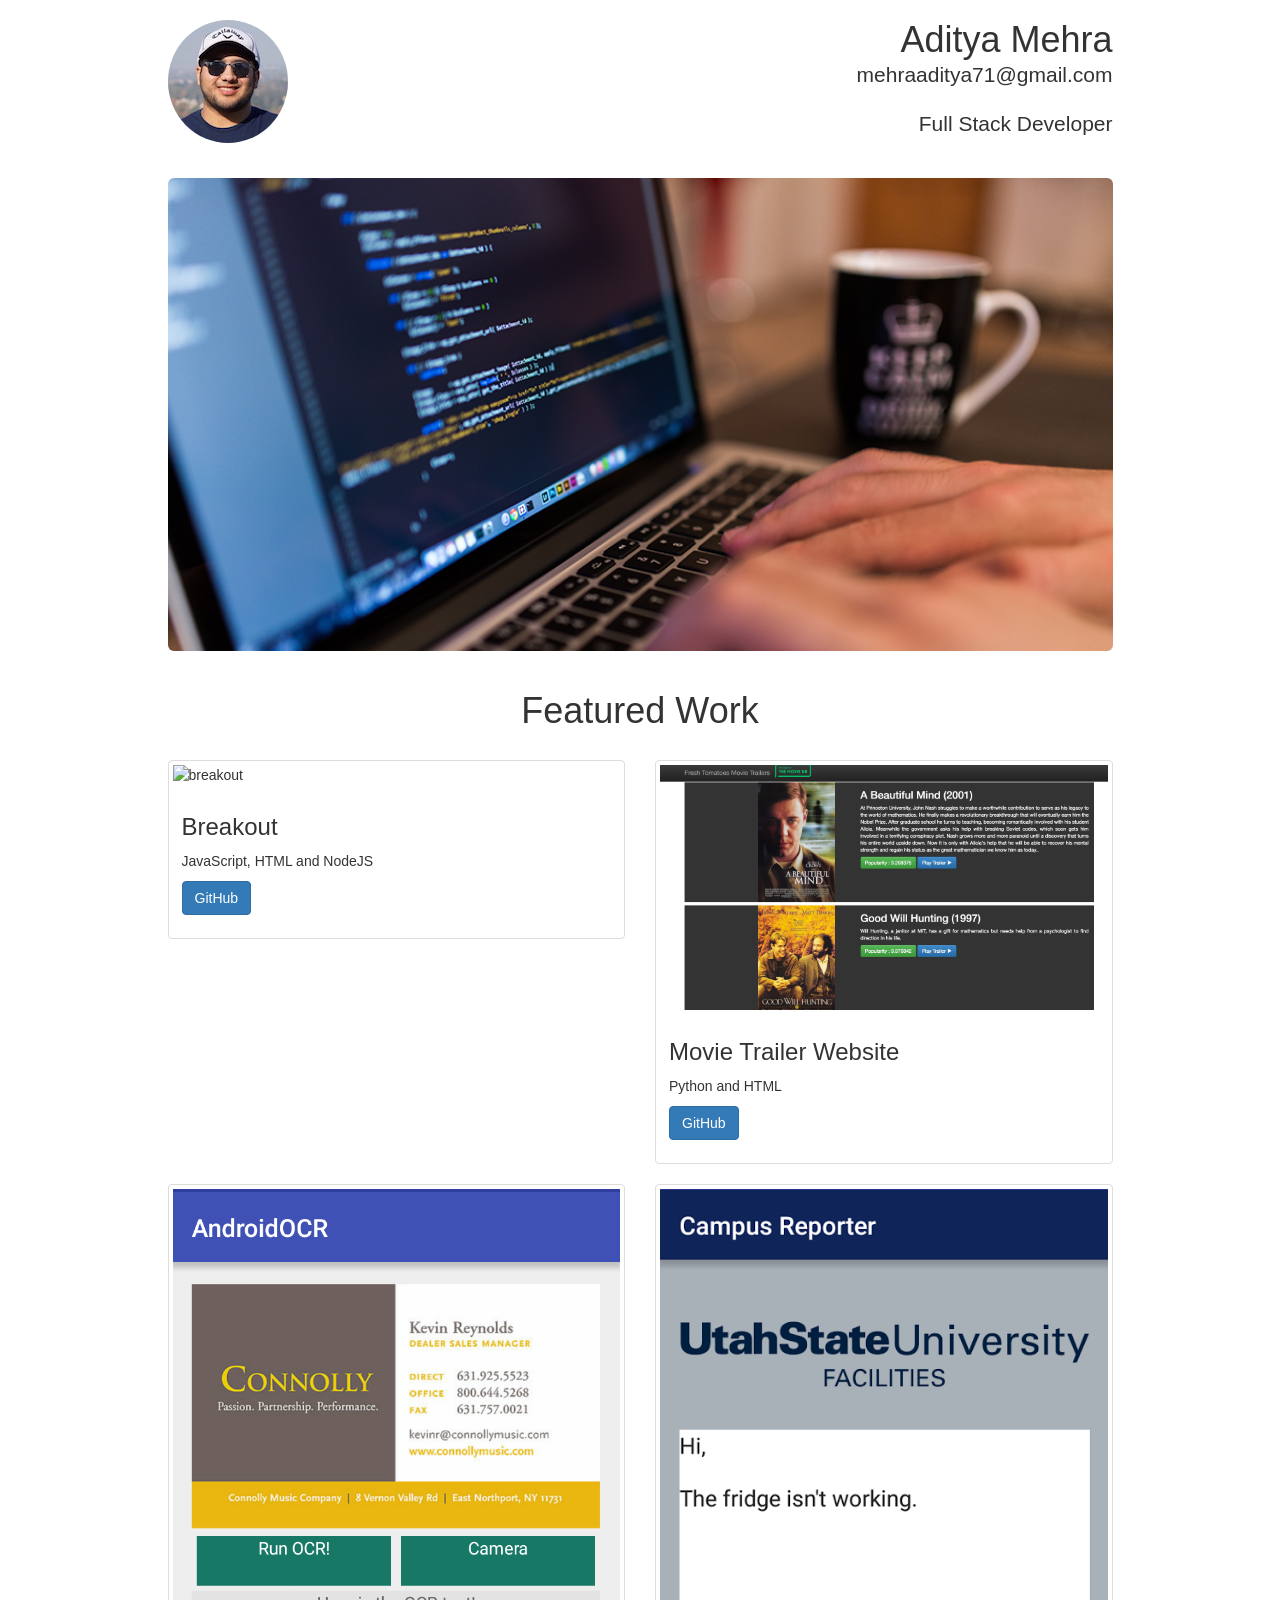
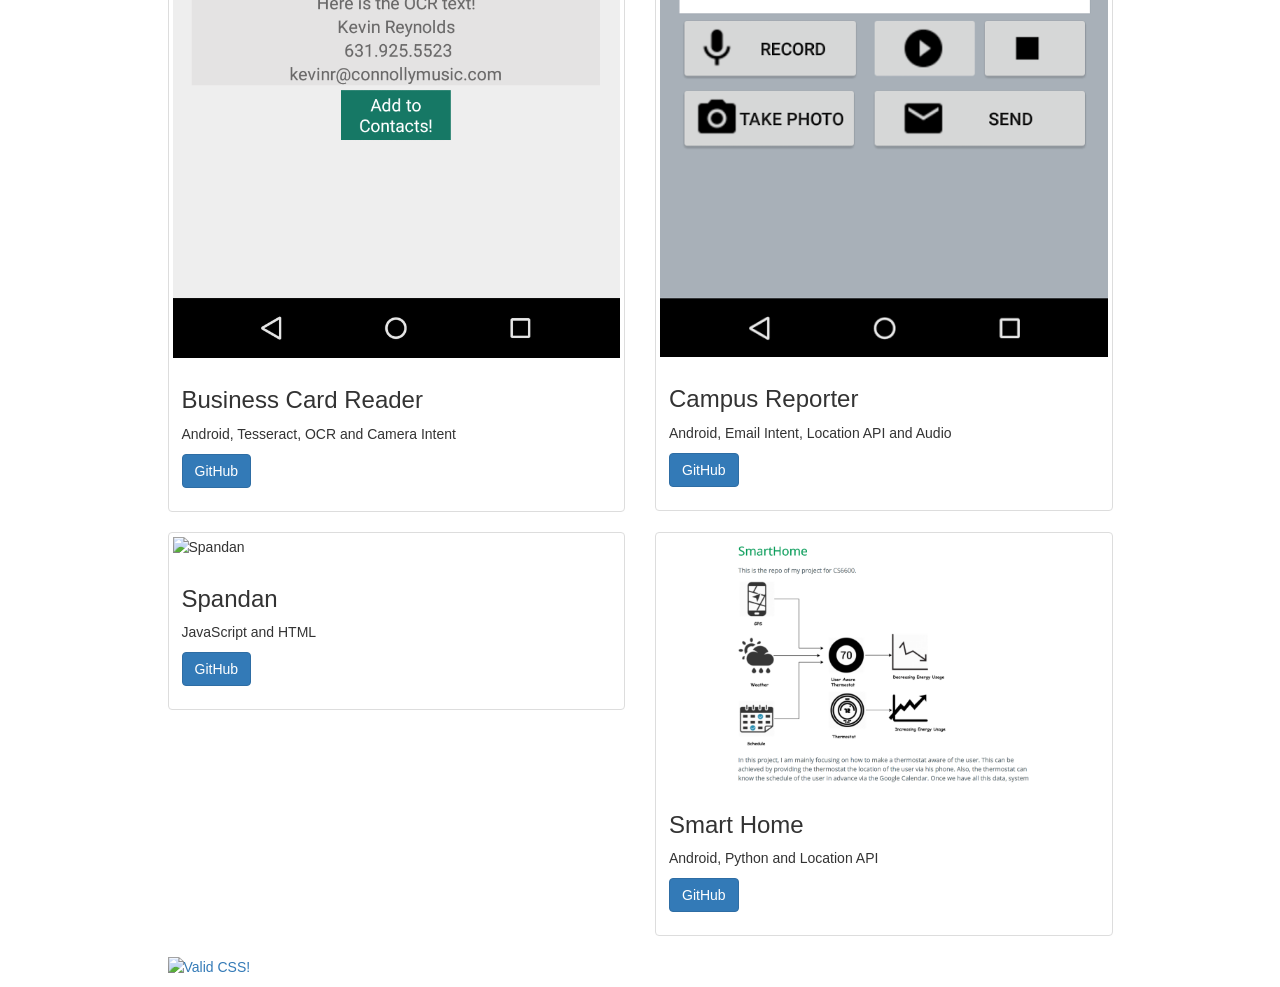
==== index.html @ 90a0cd6f "modified index.html" ====
<!DOCTYPE html>
<html lang="en">
  <head>
    <meta charset="utf-8">
    <meta http-equiv="X-UA-Compatible" content="IE=edge">
    <meta name="viewport" content="width=device-width, initial-scale=1">
    <!-- The above 3 meta tags *must* come first in the head; any other head content must come *after* these tags -->
    <title>Aditya Mehra</title>

    <!-- Bootstrap -->
    <!-- Latest compiled and minified CSS -->
    <link rel="stylesheet" href="./css/index.css">
    <link rel="stylesheet" href="https://maxcdn.bootstrapcdn.com/bootstrap/3.3.7/css/bootstrap.min.css"
    integrity="sha384-BVYiiSIFeK1dGmJRAkycuHAHRg32OmUcww7on3RYdg4Va+PmSTsz/K68vbdEjh4u"
    crossorigin="anonymous">

    <!-- HTML5 shim and Respond.js for IE8 support of HTML5 elements and media queries -->
    <!-- WARNING: Respond.js doesn't work if you view the page via file:// -->
    <!--[if lt IE 9]>
      <script src="https://oss.maxcdn.com/html5shiv/3.7.3/html5shiv.min.js"></script>
      <script src="https://oss.maxcdn.com/respond/1.4.2/respond.min.js"></script>
    <![endif]-->
  </head>
  <body>
    <div class="container add-margin">
      <div class="row hidden-xs hidden-sm">
            <div class="col-md-1 col-sm-0">
            </div>
            <div class="col-md-2 col-sm-4">
                    <img src="./images/image1.jpg" alt="Portfolio image" class="img-circle pull-left">
            </div>
            <div class="col-md-8 col-sm-8">
                    <h1 class="text-right info">Aditya Mehra</h1>
                    <p class="text-right info lead">mehraaditya71@gmail.com<p>
                    <p class="text-right info lead">Full Stack Developer<p>

            </div>
            <div class="col-md-1 col-sm-0">
            </div>
      </div>
      <div class="row hidden-md hidden-lg">
        <div class="col-xs-12">
                <img src="./images/image1.jpg" alt="Portfolio image" class="img-circle center-block">
        </div>
      </div>
      <div class="row hidden-md hidden-lg">
        <div class="col-xs-12">
                <h1 class="text-center">Aditya Mehra <br></h1>
                <p class="text-center lead">mehraaditya71@gmail.com<p>
                <p class="text-center lead">Full Stack Developer<p>

        </div>
      </div>
    </div>

    <div class="container add-margin">
      <div class="row image2">
            <div class="col-md-1 col-sm-0">
            </div>
            <div class="col-md-10 col-sm-12">
                    <img src="./images/image2.png" alt="Main image" class="img-rounded center-block">
            </div>
            <div class="col-md-1 col-sm-0">
            </div>
      </div>
    </div>

    <div class="container add-margin">
      <div class="row">
        <div class="col-xs-12">
                <h1>Featured Work</h1>
        </div>
      </div>
    </div>

    <!--  Featured Works -->

    <div class="container">
      <div class="row project">
            <div class="col-md-1 col-sm-0">
            </div>

            <div class="col-md-5 col-sm-6">
              <div class="thumbnail">
                <img src="./images/breakout.png" alt="breakout">
                <div class="caption">
                  <h3>Breakout</h3>
                  <p>JavaScript, HTML and NodeJS</p>
                  <p><a href="https://github.com/adityamehra/Breakout" class="btn btn-primary" role="button">GitHub</a> </p>
                </div>
              </div>
            </div>

            <div class="col-md-5 col-sm-6">
              <div class="thumbnail">
                <img src="./images/trailer.png" alt="trailer">
                <div class="caption">
                  <h3>Movie Trailer Website</h3>
                  <p>Python and HTML</p>
                  <p><a href="https://github.com/adityamehra/movie-website-trailer" class="btn btn-primary" role="button">GitHub</a> </p>
                </div>
              </div>
            </div>

            <div class="col-md-1 col-sm-0">
            </div>
      </div>
    </div>

    <div class="container">
      <div class="row">
            <div class="col-md-1 col-sm-0">
            </div>

            <div class="col-md-5 col-sm-6">
              <div class="thumbnail">
                <img src="./images/bcr.png" alt="business card reader">
                <div class="caption">
                  <h3>Business Card Reader</h3>
                  <p>Android, Tesseract, OCR and Camera Intent</p>
                  <p><a href="https://github.com/adityamehra/Business-Card-Reader-BCR-" class="btn btn-primary" role="button">GitHub</a> </p>
                </div>
              </div>
            </div>

            <div class="col-md-5 col-sm-6">
              <div class="thumbnail">
                <img src="./images/reporter.webp" alt="campus reporter">
                <div class="caption">
                  <h3>Campus Reporter</h3>
                  <p>Android, Email Intent, Location API and Audio</p>
                  <p><a href="https://github.com/adityamehra/CampusReporter" class="btn btn-primary" role="button">GitHub</a> </p>
                </div>
              </div>
            </div>

            <div class="col-md-1 col-sm-0">
            </div>
      </div>
    </div>

    <div class="container">
      <div class="row">
            <div class="col-md-1 col-sm-0">
            </div>

            <div class="col-md-5 col-sm-6">
              <div class="thumbnail">
                <img src="./images/spandan.png" alt="Spandan">
                <div class="caption">
                  <h3>Spandan</h3>
                  <p>JavaScript and HTML</p>
                  <p><a href="https://github.com/adityamehra/CollegeFair" class="btn btn-primary" role="button">GitHub</a> </p>
                </div>
              </div>
            </div>

            <div class="col-md-5 col-sm-6">
              <div class="thumbnail">
                <img src="./images/smarthome.png" alt="campus reporter">
                <div class="caption">
                  <h3>Smart Home</h3>
                  <p>Android, Python and Location API</p>
                  <p><a href="https://github.com/adityamehra/SmartHome" class="btn btn-primary" role="button">GitHub</a> </p>
                </div>
              </div>
            </div>

            <div class="col-md-1 col-sm-0">
            </div>
      </div>
    </div>

    <div class="container">
      <div class="row">
            <div class="col-md-1 col-sm-0">
            </div>

            <div class="col-md-5 col-sm-6">
              <p>
                  <a href="http://jigsaw.w3.org/css-validator/check/referer">
                      <img style="border:0;width:88px;height:31px"
                          src="http://jigsaw.w3.org/css-validator/images/vcss"
                          alt="Valid CSS!" />
                  </a>
              </p>

            </div>

            <div class="col-md-5 col-sm-6">

            </div>

            <div class="col-md-1 col-sm-0">
            </div>
      </div>
    </div>


    <!-- jQuery (necessary for Bootstrap's JavaScript plugins) -->
    <script src="https://ajax.googleapis.com/ajax/libs/jquery/1.12.4/jquery.min.js"></script>
    <!-- Include all compiled plugins (below), or include individual files as needed -->
    <!-- Latest compiled and minified JavaScript -->
    <script src="https://maxcdn.bootstrapcdn.com/bootstrap/3.3.7/js/bootstrap.min.js"
    integrity="sha384-Tc5IQib027qvyjSMfHjOMaLkfuWVxZxUPnCJA7l2mCWNIpG9mGCD8wGNIcPD7Txa"
     crossorigin="anonymous"></script>
  </body>
</html>
---- css/index.css ----
.info {
  margin-top: 0;
  margin-bottom: 0;
}

.project img {
  width: 100%;
}

.image2 img {
  width: 100%;
}

.add-margin {
  margin-top: 20px;
  margin-bottom: 20px;
}

h1 {
   text-align: center;
}

h4 {
   text-align: center;
}
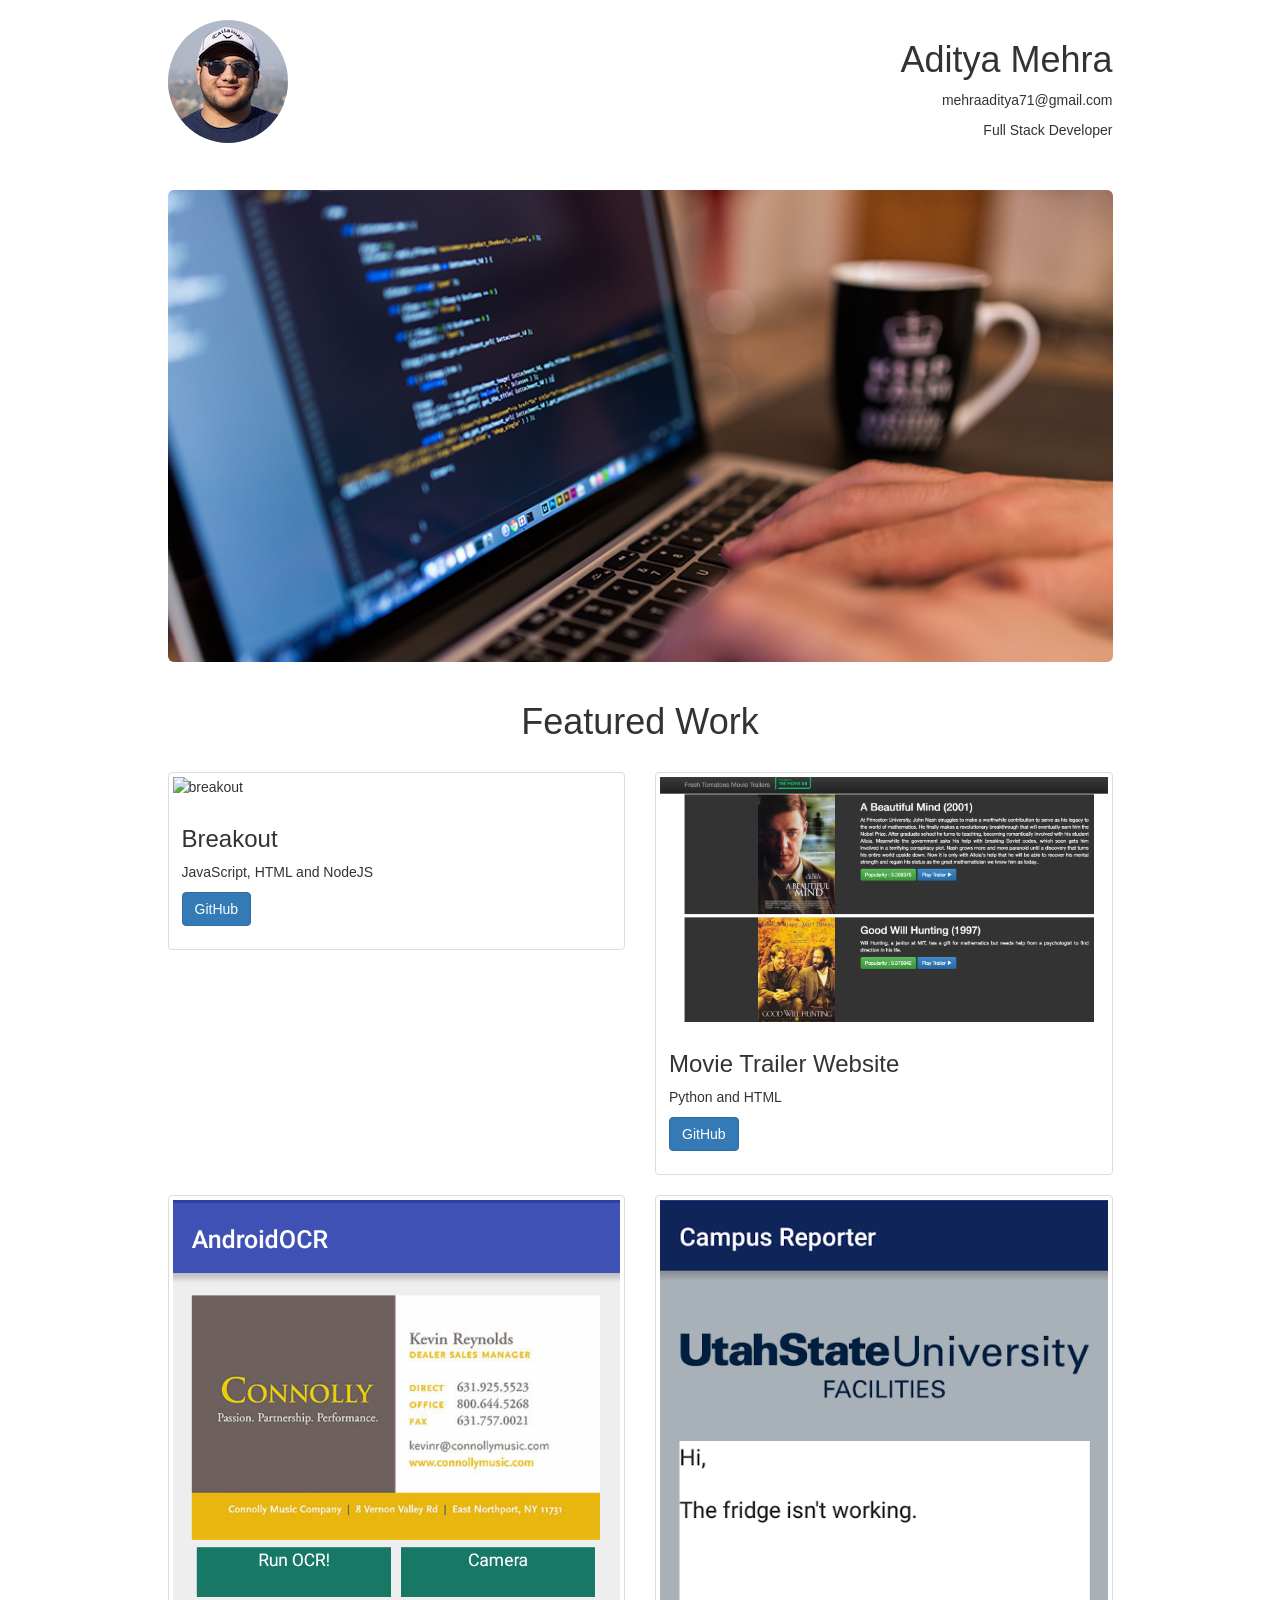
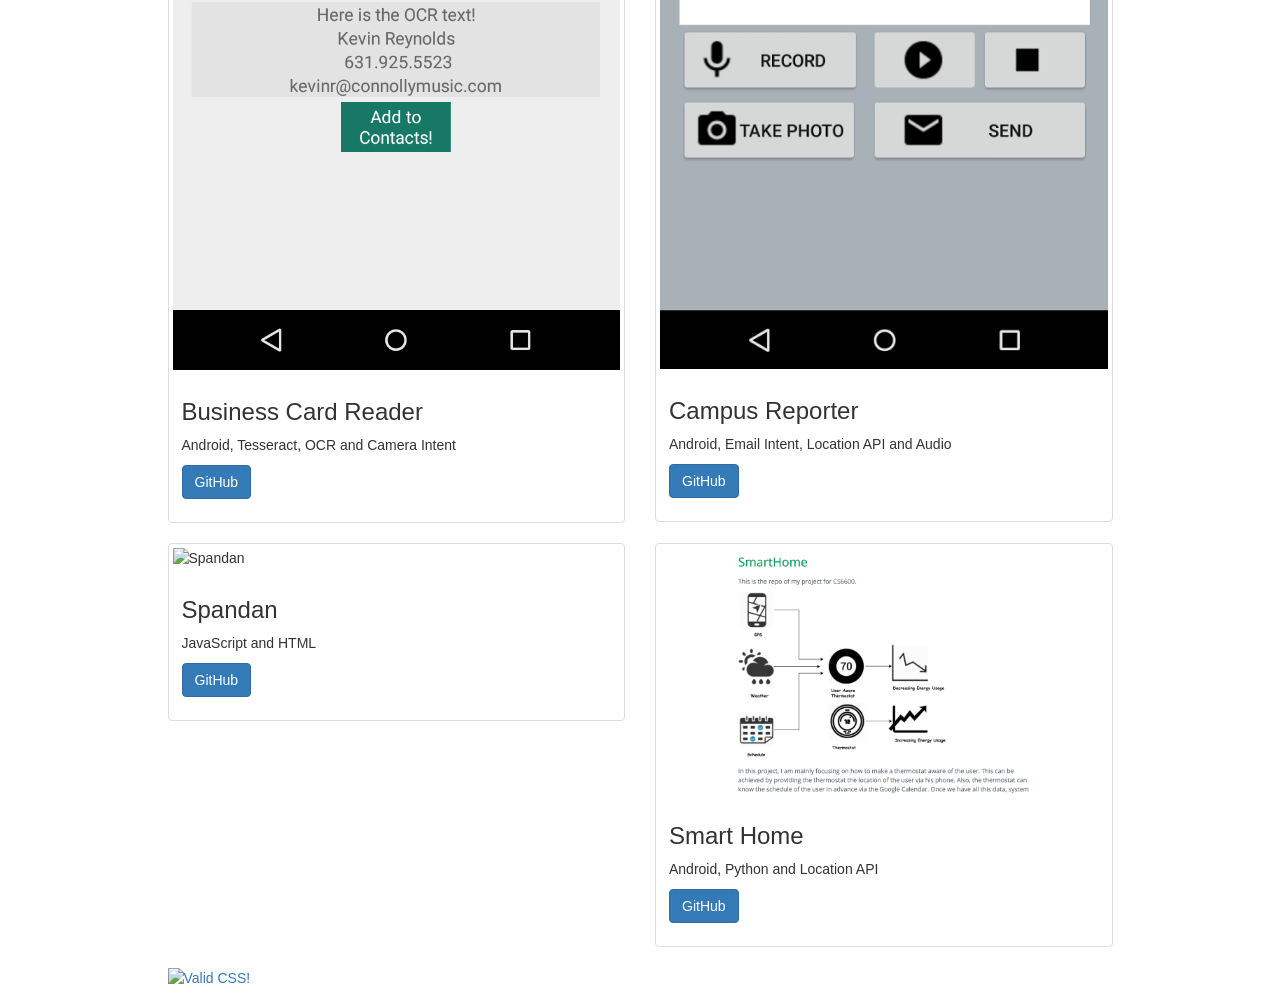
==== commit a8826399: "modified index.html" ====
--- a/index.html
+++ b/index.html
@@ -22,180 +22,150 @@
     <![endif]-->
   </head>
   <body>
-    <div class="container add-margin">
-      <div class="row hidden-xs hidden-sm">
-            <div class="col-md-1 col-sm-0">
-            </div>
-            <div class="col-md-2 col-sm-4">
-                    <img src="./images/image1.jpg" alt="Portfolio image" class="img-circle pull-left">
-            </div>
-            <div class="col-md-8 col-sm-8">
-                    <h1 class="text-right info">Aditya Mehra</h1>
-                    <p class="text-right info lead">mehraaditya71@gmail.com<p>
-                    <p class="text-right info lead">Full Stack Developer<p>
-
-            </div>
-            <div class="col-md-1 col-sm-0">
-            </div>
-      </div>
-      <div class="row hidden-md hidden-lg">
-        <div class="col-xs-12">
-                <img src="./images/image1.jpg" alt="Portfolio image" class="img-circle center-block">
+    <!-- header -->
+    <header>
+      <div class="container add-margin">
+        <div class="row">
+          <div class="col-md-1">
+          </div>
+          <div class="col-md-2 my-image-center">
+            <img src="./images/image1.jpg" alt="Portfolio image" class="img-circle">
+          </div>
+          <div class="col-md-8 my-text-center my-text-right">
+            <h1>Aditya Mehra</h1>
+            <p>mehraaditya71@gmail.com</p>
+            <p>Full Stack Developer</p>
+          </div>
+          <div class="col-md-1">
+          </div>
         </div>
       </div>
-      <div class="row hidden-md hidden-lg">
-        <div class="col-xs-12">
-                <h1 class="text-center">Aditya Mehra <br></h1>
-                <p class="text-center lead">mehraaditya71@gmail.com<p>
-                <p class="text-center lead">Full Stack Developer<p>
-
+    </header>
+    <!-- main content -->
+    <section>
+      <div class="container">
+        <!-- Main image -->
+        <div class="row image2 add-margin">
+          <div class="col-md-1">
+          </div>
+          <div class="col-md-10 col-sm-12">
+            <img src="./images/image2.png" alt="Main image" class="img-rounded center-block">
+          </div>
+          <div class="col-md-1">
+          </div>
+        </div>
+        <!-- Featured works -->
+        <div class="row add-margin">
+          <div class="col-xs-12">
+            <h1>Featured Work</h1>
+          </div>
+        </div>
+        <!--  List of featured works -->
+        <!-- Row 1 -->
+        <div class="row project">
+          <div class="col-md-1">
+          </div>
+          <div class="col-md-5 col-sm-6">
+            <div class="thumbnail">
+              <img src="./images/breakout.png" alt="breakout">
+              <div class="caption">
+                <h3>Breakout</h3>
+                <p>JavaScript, HTML and NodeJS</p>
+                <p><a href="https://github.com/adityamehra/Breakout" class="btn btn-primary" role="button">GitHub</a> </p>
+              </div>
+            </div>
+          </div>
+          <div class="col-md-5 col-sm-6">
+            <div class="thumbnail">
+              <img src="./images/trailer.png" alt="trailer">
+              <div class="caption">
+                <h3>Movie Trailer Website</h3>
+                <p>Python and HTML</p>
+                <p><a href="https://github.com/adityamehra/movie-website-trailer" class="btn btn-primary" role="button">GitHub</a> </p>
+              </div>
+            </div>
+          </div>
+          <div class="col-md-1">
+          </div>
+        </div>
+        <!-- Row 2 -->
+        <div class="row project">
+          <div class="col-md-1">
+          </div>
+          <div class="col-md-5 col-sm-6">
+            <div class="thumbnail">
+              <img src="./images/bcr.png" alt="business card reader">
+              <div class="caption">
+                <h3>Business Card Reader</h3>
+                <p>Android, Tesseract, OCR and Camera Intent</p>
+                <p><a href="https://github.com/adityamehra/Business-Card-Reader-BCR-" class="btn btn-primary" role="button">GitHub</a> </p>
+              </div>
+            </div>
+          </div>
+          <div class="col-md-5 col-sm-6">
+            <div class="thumbnail">
+              <img src="./images/reporter.webp" alt="campus reporter">
+              <div class="caption">
+                <h3>Campus Reporter</h3>
+                <p>Android, Email Intent, Location API and Audio</p>
+                <p><a href="https://github.com/adityamehra/CampusReporter" class="btn btn-primary" role="button">GitHub</a> </p>
+              </div>
+            </div>
+          </div>
+          <div class="col-md-1">
+          </div>
+        </div>
+        <!-- Row 3 -->
+        <div class="row project">
+          <div class="col-md-1">
+          </div>
+          <div class="col-md-5 col-sm-6">
+            <div class="thumbnail">
+              <img src="./images/spandan.png" alt="Spandan">
+              <div class="caption">
+                <h3>Spandan</h3>
+                <p>JavaScript and HTML</p>
+                <p><a href="https://github.com/adityamehra/CollegeFair" class="btn btn-primary" role="button">GitHub</a> </p>
+              </div>
+            </div>
+          </div>
+          <div class="col-md-5 col-sm-6">
+            <div class="thumbnail">
+              <img src="./images/smarthome.png" alt="campus reporter">
+              <div class="caption">
+                <h3>Smart Home</h3>
+                <p>Android, Python and Location API</p>
+                <p><a href="https://github.com/adityamehra/SmartHome" class="btn btn-primary" role="button">GitHub</a> </p>
+              </div>
+            </div>
+          </div>
+          <div class="col-md-1">
+          </div>
         </div>
       </div>
-    </div>
-
-    <div class="container add-margin">
-      <div class="row image2">
-            <div class="col-md-1 col-sm-0">
-            </div>
-            <div class="col-md-10 col-sm-12">
-                    <img src="./images/image2.png" alt="Main image" class="img-rounded center-block">
-            </div>
-            <div class="col-md-1 col-sm-0">
-            </div>
-      </div>
-    </div>
-
-    <div class="container add-margin">
-      <div class="row">
-        <div class="col-xs-12">
-                <h1>Featured Work</h1>
+    </section>
+    <!-- footer -->
+    <footer>
+      <div class="container">
+        <div class="row">
+          <div class="col-md-1">
+          </div>
+          <div class="col-md-5 col-sm-6">
+            <p>
+              <a href="http://jigsaw.w3.org/css-validator/check/referer">
+                <img class="w3c"
+                src="http://jigsaw.w3.org/css-validator/images/vcss"
+                alt="Valid CSS!" />
+              </a>
+            </p>
+          </div>
+          <div class="col-md-5 col-sm-6">
+          </div>
+          <div class="col-md-1 ">
+          </div>
         </div>
       </div>
-    </div>
-
-    <!--  Featured Works -->
-
-    <div class="container">
-      <div class="row project">
-            <div class="col-md-1 col-sm-0">
-            </div>
-
-            <div class="col-md-5 col-sm-6">
-              <div class="thumbnail">
-                <img src="./images/breakout.png" alt="breakout">
-                <div class="caption">
-                  <h3>Breakout</h3>
-                  <p>JavaScript, HTML and NodeJS</p>
-                  <p><a href="https://github.com/adityamehra/Breakout" class="btn btn-primary" role="button">GitHub</a> </p>
-                </div>
-              </div>
-            </div>
-
-            <div class="col-md-5 col-sm-6">
-              <div class="thumbnail">
-                <img src="./images/trailer.png" alt="trailer">
-                <div class="caption">
-                  <h3>Movie Trailer Website</h3>
-                  <p>Python and HTML</p>
-                  <p><a href="https://github.com/adityamehra/movie-website-trailer" class="btn btn-primary" role="button">GitHub</a> </p>
-                </div>
-              </div>
-            </div>
-
-            <div class="col-md-1 col-sm-0">
-            </div>
-      </div>
-    </div>
-
-    <div class="container">
-      <div class="row">
-            <div class="col-md-1 col-sm-0">
-            </div>
-
-            <div class="col-md-5 col-sm-6">
-              <div class="thumbnail">
-                <img src="./images/bcr.png" alt="business card reader">
-                <div class="caption">
-                  <h3>Business Card Reader</h3>
-                  <p>Android, Tesseract, OCR and Camera Intent</p>
-                  <p><a href="https://github.com/adityamehra/Business-Card-Reader-BCR-" class="btn btn-primary" role="button">GitHub</a> </p>
-                </div>
-              </div>
-            </div>
-
-            <div class="col-md-5 col-sm-6">
-              <div class="thumbnail">
-                <img src="./images/reporter.webp" alt="campus reporter">
-                <div class="caption">
-                  <h3>Campus Reporter</h3>
-                  <p>Android, Email Intent, Location API and Audio</p>
-                  <p><a href="https://github.com/adityamehra/CampusReporter" class="btn btn-primary" role="button">GitHub</a> </p>
-                </div>
-              </div>
-            </div>
-
-            <div class="col-md-1 col-sm-0">
-            </div>
-      </div>
-    </div>
-
-    <div class="container">
-      <div class="row">
-            <div class="col-md-1 col-sm-0">
-            </div>
-
-            <div class="col-md-5 col-sm-6">
-              <div class="thumbnail">
-                <img src="./images/spandan.png" alt="Spandan">
-                <div class="caption">
-                  <h3>Spandan</h3>
-                  <p>JavaScript and HTML</p>
-                  <p><a href="https://github.com/adityamehra/CollegeFair" class="btn btn-primary" role="button">GitHub</a> </p>
-                </div>
-              </div>
-            </div>
-
-            <div class="col-md-5 col-sm-6">
-              <div class="thumbnail">
-                <img src="./images/smarthome.png" alt="campus reporter">
-                <div class="caption">
-                  <h3>Smart Home</h3>
-                  <p>Android, Python and Location API</p>
-                  <p><a href="https://github.com/adityamehra/SmartHome" class="btn btn-primary" role="button">GitHub</a> </p>
-                </div>
-              </div>
-            </div>
-
-            <div class="col-md-1 col-sm-0">
-            </div>
-      </div>
-    </div>
-
-    <div class="container">
-      <div class="row">
-            <div class="col-md-1 col-sm-0">
-            </div>
-
-            <div class="col-md-5 col-sm-6">
-              <p>
-                  <a href="http://jigsaw.w3.org/css-validator/check/referer">
-                      <img style="border:0;width:88px;height:31px"
-                          src="http://jigsaw.w3.org/css-validator/images/vcss"
-                          alt="Valid CSS!" />
-                  </a>
-              </p>
-
-            </div>
-
-            <div class="col-md-5 col-sm-6">
-
-            </div>
-
-            <div class="col-md-1 col-sm-0">
-            </div>
-      </div>
-    </div>
-
+    </footer>
 
     <!-- jQuery (necessary for Bootstrap's JavaScript plugins) -->
     <script src="https://ajax.googleapis.com/ajax/libs/jquery/1.12.4/jquery.min.js"></script>
@@ -203,6 +173,6 @@
     <!-- Latest compiled and minified JavaScript -->
     <script src="https://maxcdn.bootstrapcdn.com/bootstrap/3.3.7/js/bootstrap.min.js"
     integrity="sha384-Tc5IQib027qvyjSMfHjOMaLkfuWVxZxUPnCJA7l2mCWNIpG9mGCD8wGNIcPD7Txa"
-     crossorigin="anonymous"></script>
+    crossorigin="anonymous"></script>
   </body>
 </html>
--- a/css/index.css
+++ b/css/index.css
@@ -1,3 +1,33 @@
+@media only screen and (max-width: 768px){
+
+  .my-text-center h1{
+    text-align: center;
+  }
+
+  .my-text-center p{
+    text-align: center;
+  }
+
+  .my-image-center img{
+    display: block;
+    margin-right: auto;
+    margin-left: auto;
+  }
+
+}
+
+@media only screen and (min-width: 768px){
+
+  .my-text-right h1{
+    text-align: right;
+  }
+
+  .my-text-right p{
+    text-align: right;
+  }
+
+}
+
 .info {
   margin-top: 0;
   margin-bottom: 0;
@@ -17,9 +47,12 @@
 }
 
 h1 {
-   text-align: center;
+  text-align: center;
 }
 
-h4 {
-   text-align: center;
+.w3c {
+  border: 0;
+  width:  88px;
+  height: 31px;
+
 }
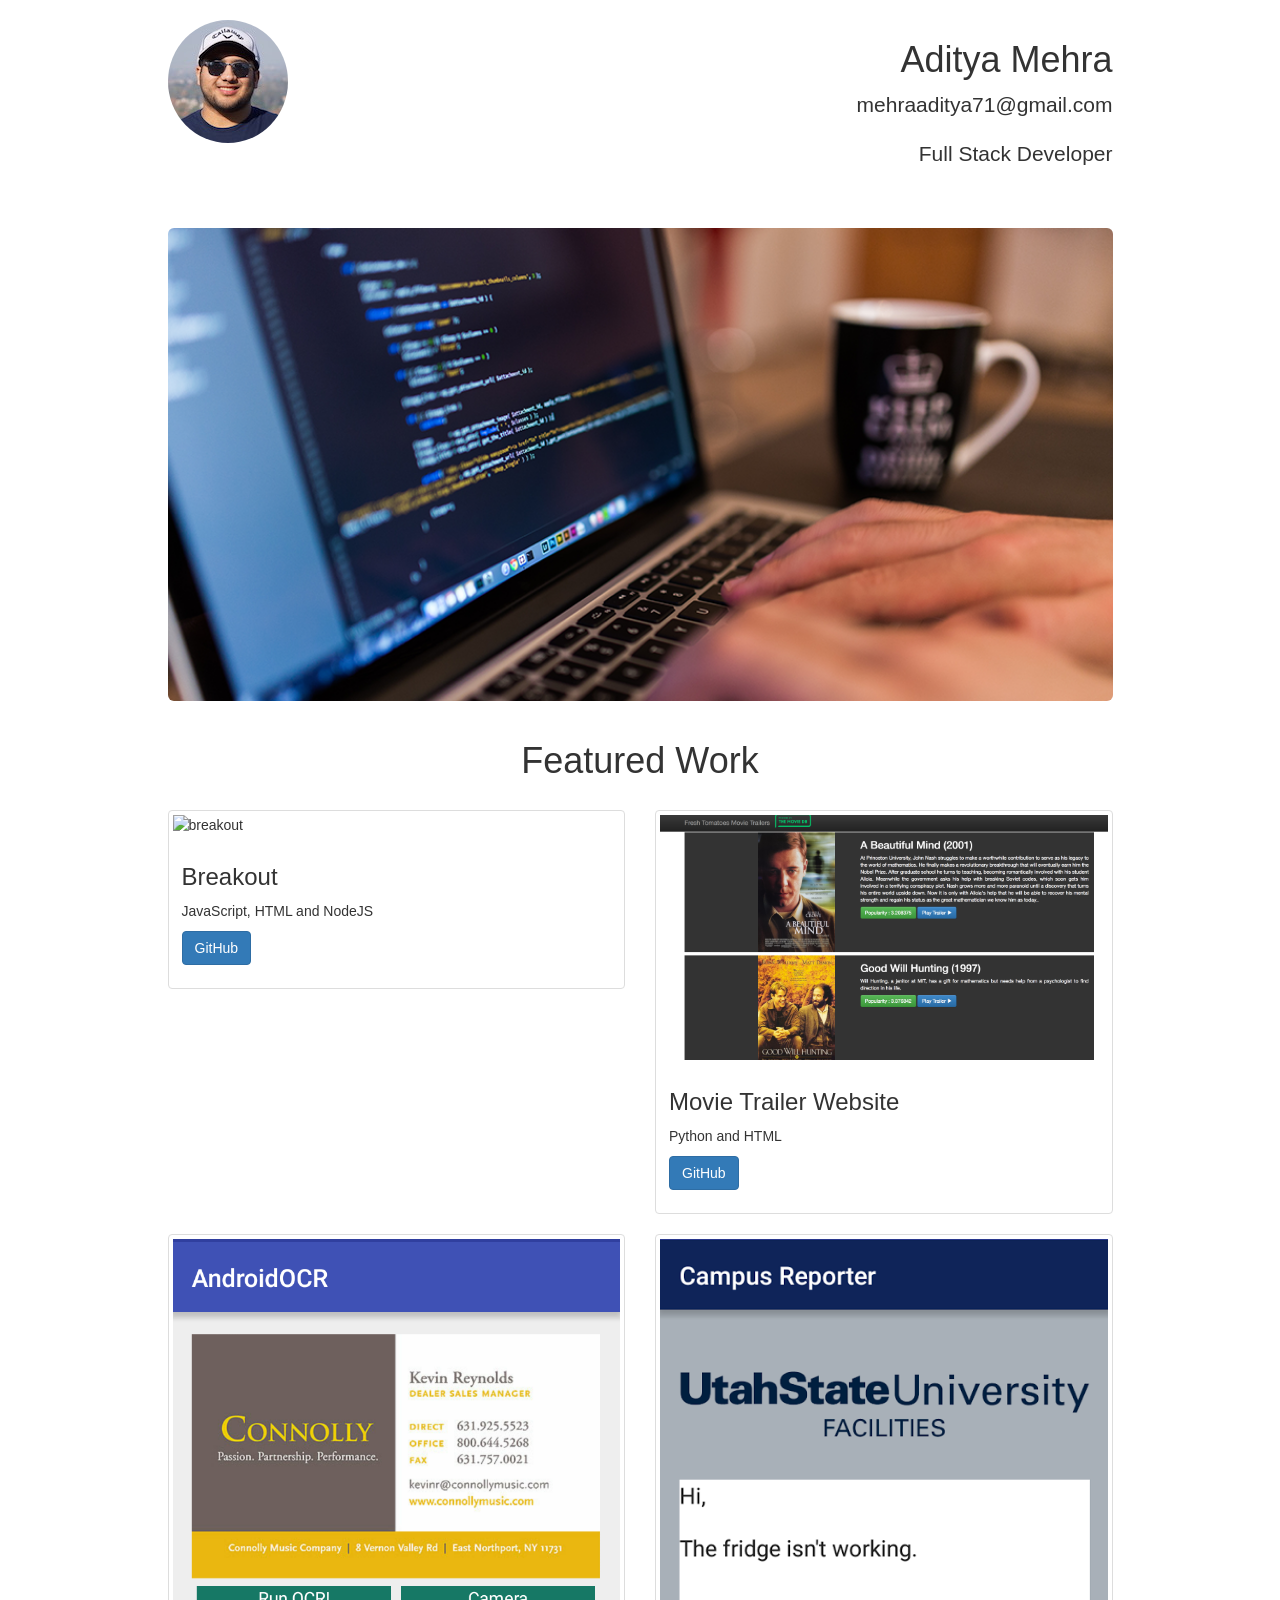
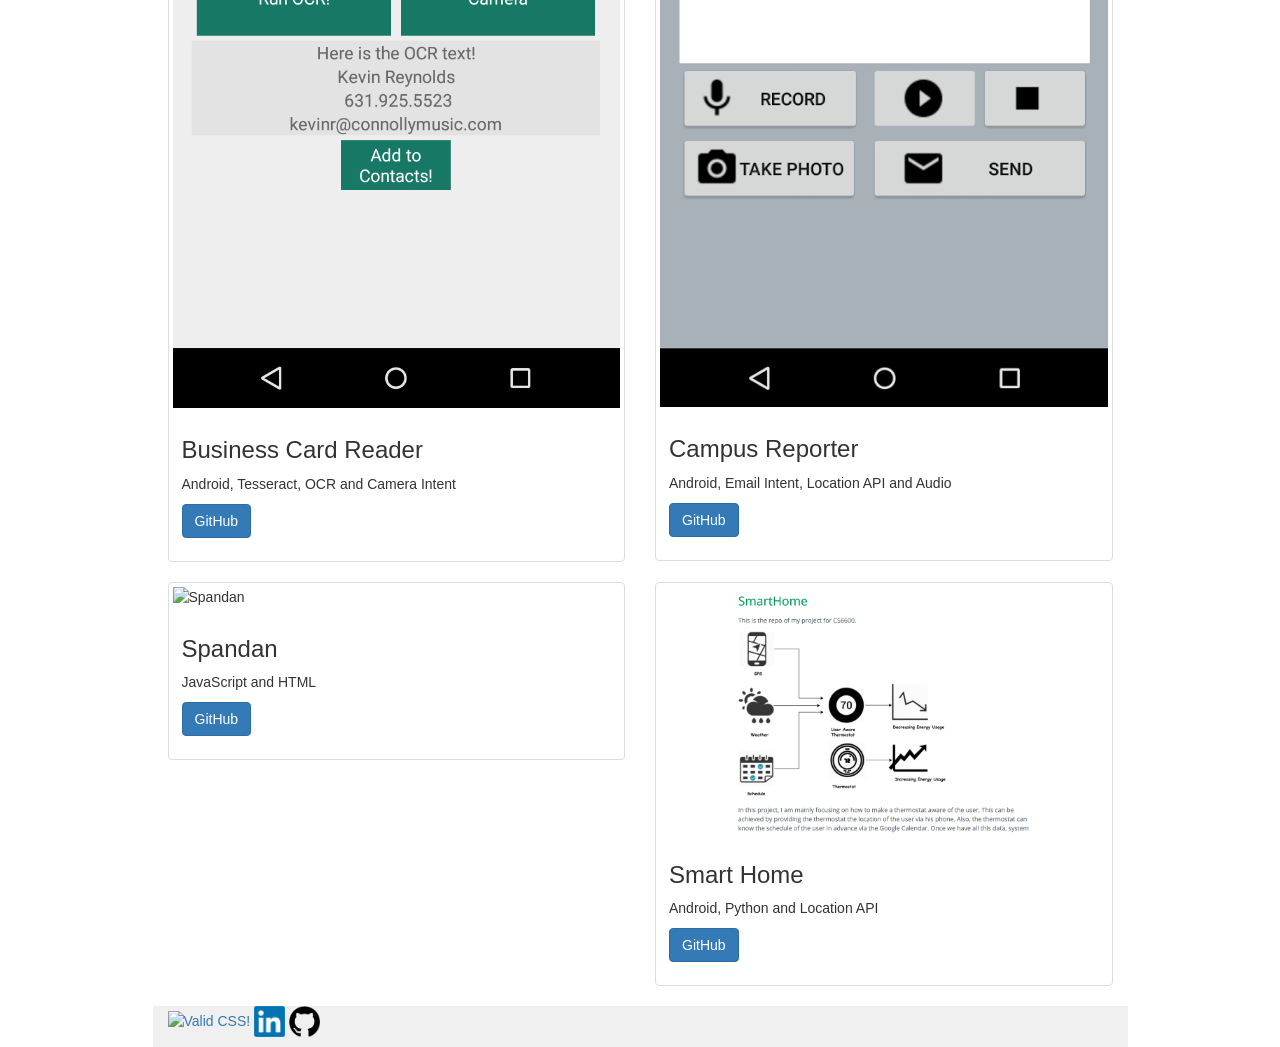
==== commit b8731d03: "modified index.html" ====
--- a/index.html
+++ b/index.html
@@ -33,8 +33,8 @@
           </div>
           <div class="col-md-8 my-text-center my-text-right">
             <h1>Aditya Mehra</h1>
-            <p>mehraaditya71@gmail.com</p>
-            <p>Full Stack Developer</p>
+            <p class="lead">mehraaditya71@gmail.com</p>
+            <p class="lead">Full Stack Developer</p>
           </div>
           <div class="col-md-1">
           </div>
@@ -150,16 +150,24 @@
         <div class="row">
           <div class="col-md-1">
           </div>
-          <div class="col-md-5 col-sm-6">
+          <div class="col-md-10 col-sm-6 footer-css">
             <p>
               <a href="http://jigsaw.w3.org/css-validator/check/referer">
                 <img class="w3c"
                 src="http://jigsaw.w3.org/css-validator/images/vcss"
                 alt="Valid CSS!" />
               </a>
+              <a href="https://www.linkedin.com/in/aditya-mehra/">
+                <img class="logo"
+                src="./images/linkedin_logo.png"
+                alt="LinkedIn logo" />
+              </a>
+              <a href="https://github.com/adityamehra">
+                <img class="logo"
+                src="./images/github_logo.png"
+                alt="Github octacat" />
+              </a>
             </p>
-          </div>
-          <div class="col-md-5 col-sm-6">
           </div>
           <div class="col-md-1 ">
           </div>
--- a/css/index.css
+++ b/css/index.css
@@ -54,5 +54,15 @@
   border: 0;
   width:  88px;
   height: 31px;
+}
+
+.footer-css {
+  background-color: #f0f0f0;
 
 }
+
+.logo {
+  border: 0;
+  width:  31px;
+  height: 31px;
+}
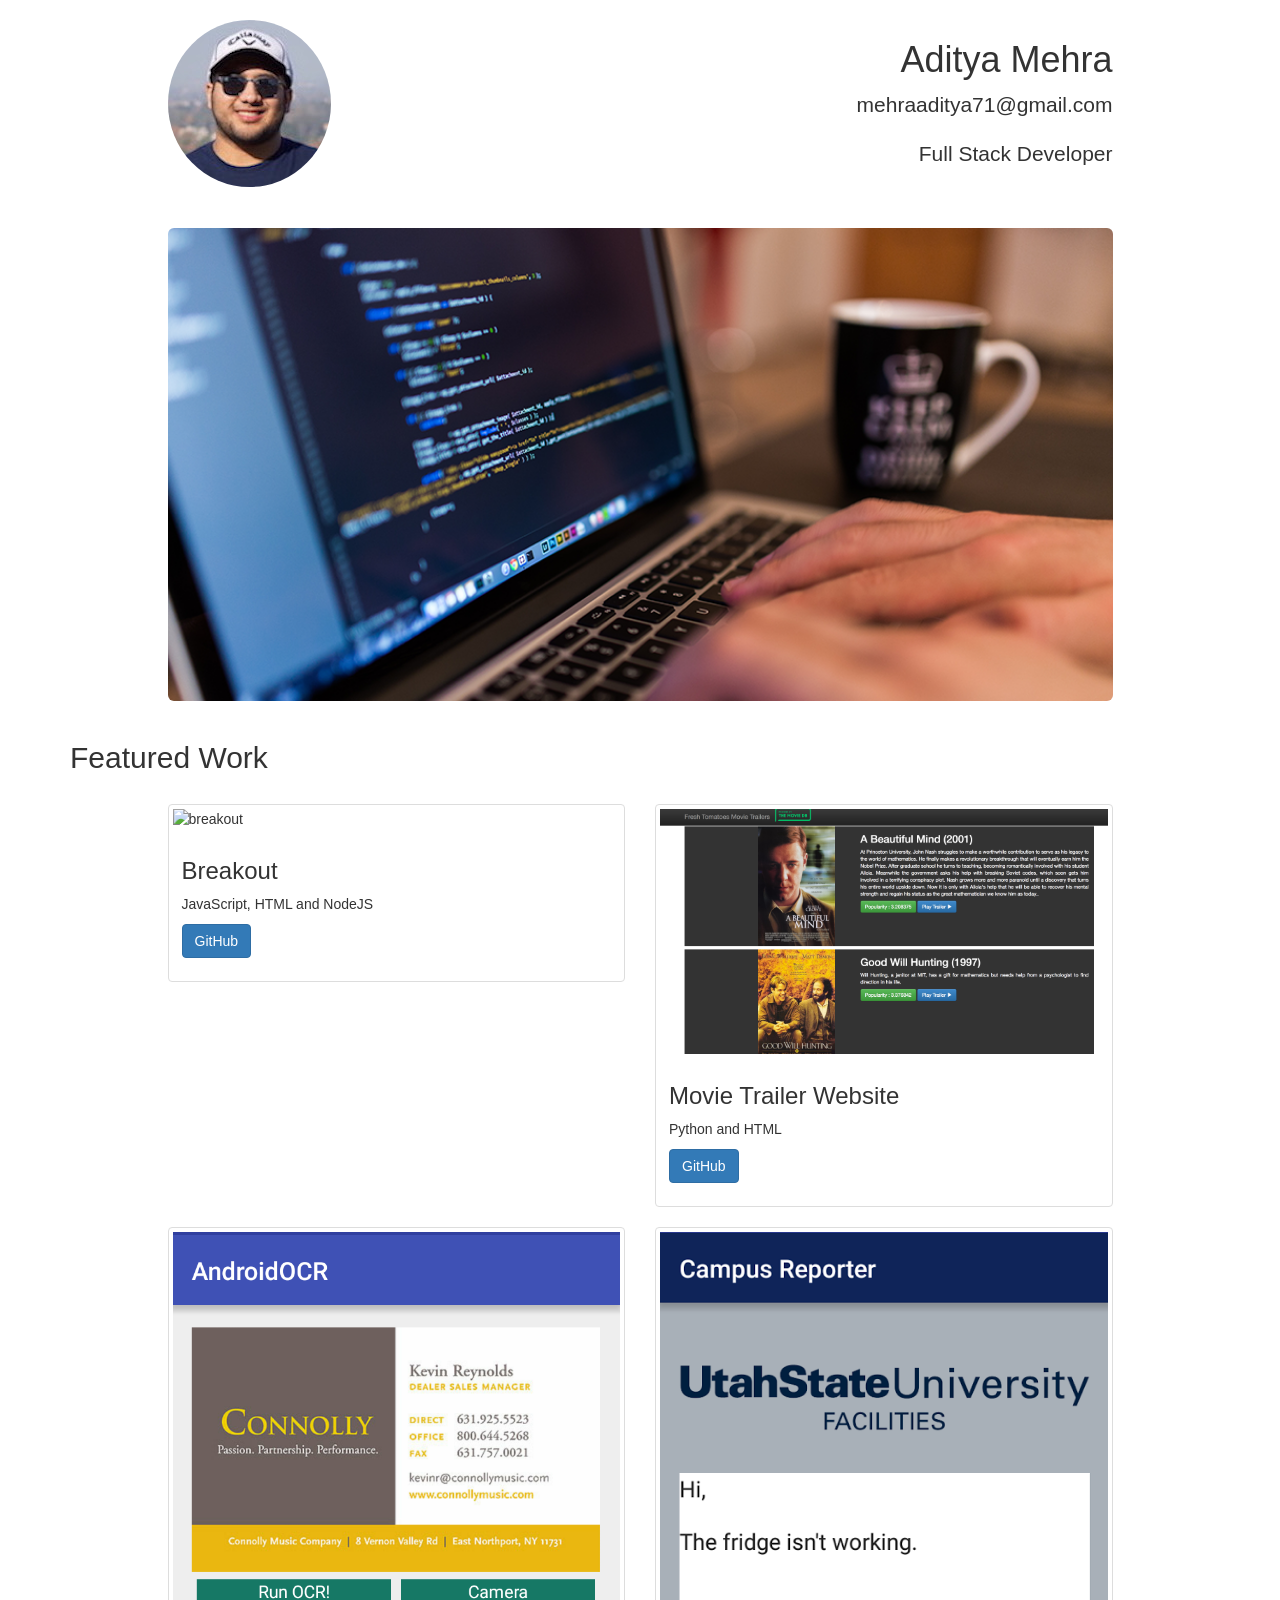
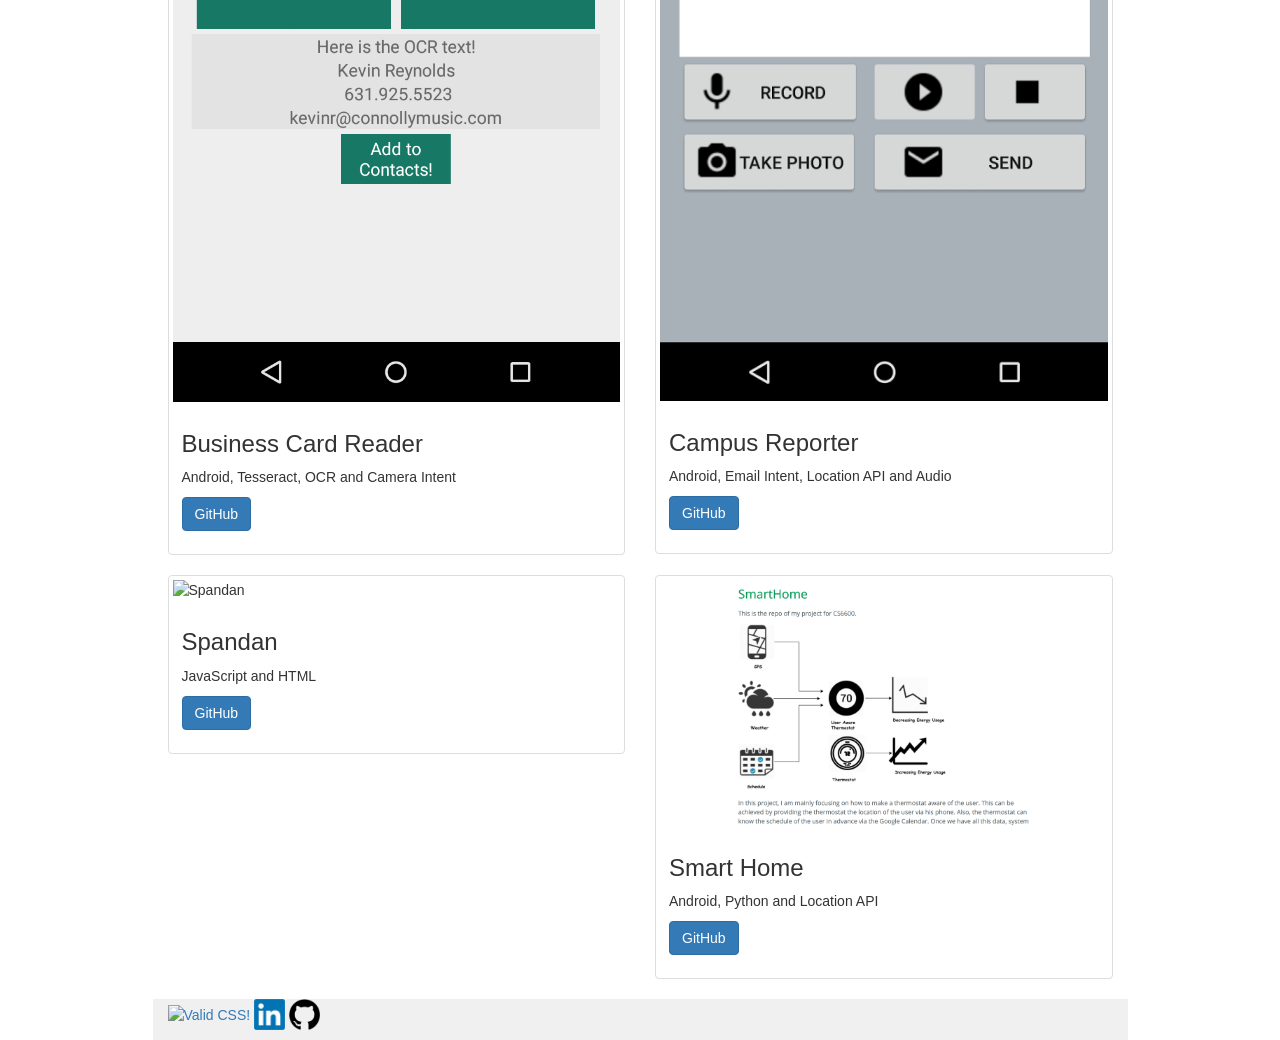
==== commit 4fb061bb: "commit all files" ====
--- a/index.html
+++ b/index.html
@@ -29,7 +29,7 @@
           <div class="col-md-1">
           </div>
           <div class="col-md-2 my-image-center">
-            <img src="./images/image1.jpg" alt="Portfolio image" class="img-circle">
+            <img src="./images/image1.jpg" alt="Portfolio image" class="img-circle" />
           </div>
           <div class="col-md-8 my-text-center my-text-right">
             <h1>Aditya Mehra</h1>
@@ -49,7 +49,7 @@
           <div class="col-md-1">
           </div>
           <div class="col-md-10 col-sm-12">
-            <img src="./images/image2.png" alt="Main image" class="img-rounded center-block">
+            <img src="./images/image2.png" alt="Main image" class="img-rounded center-block" />
           </div>
           <div class="col-md-1">
           </div>
@@ -57,7 +57,7 @@
         <!-- Featured works -->
         <div class="row add-margin">
           <div class="col-xs-12">
-            <h1>Featured Work</h1>
+            <h2>Featured Work</h2>
           </div>
         </div>
         <!--  List of featured works -->
@@ -67,21 +67,21 @@
           </div>
           <div class="col-md-5 col-sm-6">
             <div class="thumbnail">
-              <img src="./images/breakout.png" alt="breakout">
+              <img src="./images/breakout.png" alt="breakout" />
               <div class="caption">
                 <h3>Breakout</h3>
                 <p>JavaScript, HTML and NodeJS</p>
-                <p><a href="https://github.com/adityamehra/Breakout" class="btn btn-primary" role="button">GitHub</a> </p>
+                <p><a href="https://github.com/adityamehra/Breakout" class="btn btn-primary" role="button" target="_blank">GitHub</a> </p>
               </div>
             </div>
           </div>
           <div class="col-md-5 col-sm-6">
             <div class="thumbnail">
-              <img src="./images/trailer.png" alt="trailer">
+              <img src="./images/trailer.png" alt="trailer" />
               <div class="caption">
                 <h3>Movie Trailer Website</h3>
                 <p>Python and HTML</p>
-                <p><a href="https://github.com/adityamehra/movie-website-trailer" class="btn btn-primary" role="button">GitHub</a> </p>
+                <p><a href="https://github.com/adityamehra/movie-website-trailer" class="btn btn-primary" role="button" target="_blank">GitHub</a> </p>
               </div>
             </div>
           </div>
@@ -98,17 +98,17 @@
               <div class="caption">
                 <h3>Business Card Reader</h3>
                 <p>Android, Tesseract, OCR and Camera Intent</p>
-                <p><a href="https://github.com/adityamehra/Business-Card-Reader-BCR-" class="btn btn-primary" role="button">GitHub</a> </p>
+                <p><a href="https://github.com/adityamehra/Business-Card-Reader-BCR-" class="btn btn-primary" role="button" target="_blank">GitHub</a> </p>
               </div>
             </div>
           </div>
           <div class="col-md-5 col-sm-6">
             <div class="thumbnail">
-              <img src="./images/reporter.webp" alt="campus reporter">
+              <img src="./images/reporter.webp" alt="campus reporter" />
               <div class="caption">
                 <h3>Campus Reporter</h3>
                 <p>Android, Email Intent, Location API and Audio</p>
-                <p><a href="https://github.com/adityamehra/CampusReporter" class="btn btn-primary" role="button">GitHub</a> </p>
+                <p><a href="https://github.com/adityamehra/CampusReporter" class="btn btn-primary" role="button" target="_blank">GitHub</a> </p>
               </div>
             </div>
           </div>
@@ -121,21 +121,21 @@
           </div>
           <div class="col-md-5 col-sm-6">
             <div class="thumbnail">
-              <img src="./images/spandan.png" alt="Spandan">
+              <img src="./images/spandan.png" alt="Spandan" />
               <div class="caption">
                 <h3>Spandan</h3>
                 <p>JavaScript and HTML</p>
-                <p><a href="https://github.com/adityamehra/CollegeFair" class="btn btn-primary" role="button">GitHub</a> </p>
+                <p><a href="https://github.com/adityamehra/CollegeFair" class="btn btn-primary" role="button" target="_blank">GitHub</a> </p>
               </div>
             </div>
           </div>
           <div class="col-md-5 col-sm-6">
             <div class="thumbnail">
-              <img src="./images/smarthome.png" alt="campus reporter">
+              <img src="./images/smarthome.png" alt="campus reporter" />
               <div class="caption">
                 <h3>Smart Home</h3>
                 <p>Android, Python and Location API</p>
-                <p><a href="https://github.com/adityamehra/SmartHome" class="btn btn-primary" role="button">GitHub</a> </p>
+                <p><a href="https://github.com/adityamehra/SmartHome" class="btn btn-primary" role="button" target="_blank">GitHub</a> </p>
               </div>
             </div>
           </div>
@@ -152,20 +152,14 @@
           </div>
           <div class="col-md-10 col-sm-6 footer-css">
             <p>
-              <a href="http://jigsaw.w3.org/css-validator/check/referer">
-                <img class="w3c"
-                src="http://jigsaw.w3.org/css-validator/images/vcss"
-                alt="Valid CSS!" />
+              <a href="https://jigsaw.w3.org/css-validator/"  target="_blank">
+                <img class="w3c" src="http://jigsaw.w3.org/css-validator/images/vcss" alt="Valid CSS!" />
               </a>
-              <a href="https://www.linkedin.com/in/aditya-mehra/">
-                <img class="logo"
-                src="./images/linkedin_logo.png"
-                alt="LinkedIn logo" />
+              <a href="https://www.linkedin.com/in/aditya-mehra/" target="_blank">
+                <img class="logo" src="./images/linkedin_logo.png" alt="LinkedIn logo" />
               </a>
-              <a href="https://github.com/adityamehra">
-                <img class="logo"
-                src="./images/github_logo.png"
-                alt="Github octacat" />
+              <a href="https://github.com/adityamehra" target="_blank">
+                <img class="logo" src="./images/github_logo.png" alt="Github octacat" />
               </a>
             </p>
           </div>
--- a/css/index.css
+++ b/css/index.css
@@ -58,7 +58,6 @@
 
 .footer-css {
   background-color: #f0f0f0;
-
 }
 
 .logo {
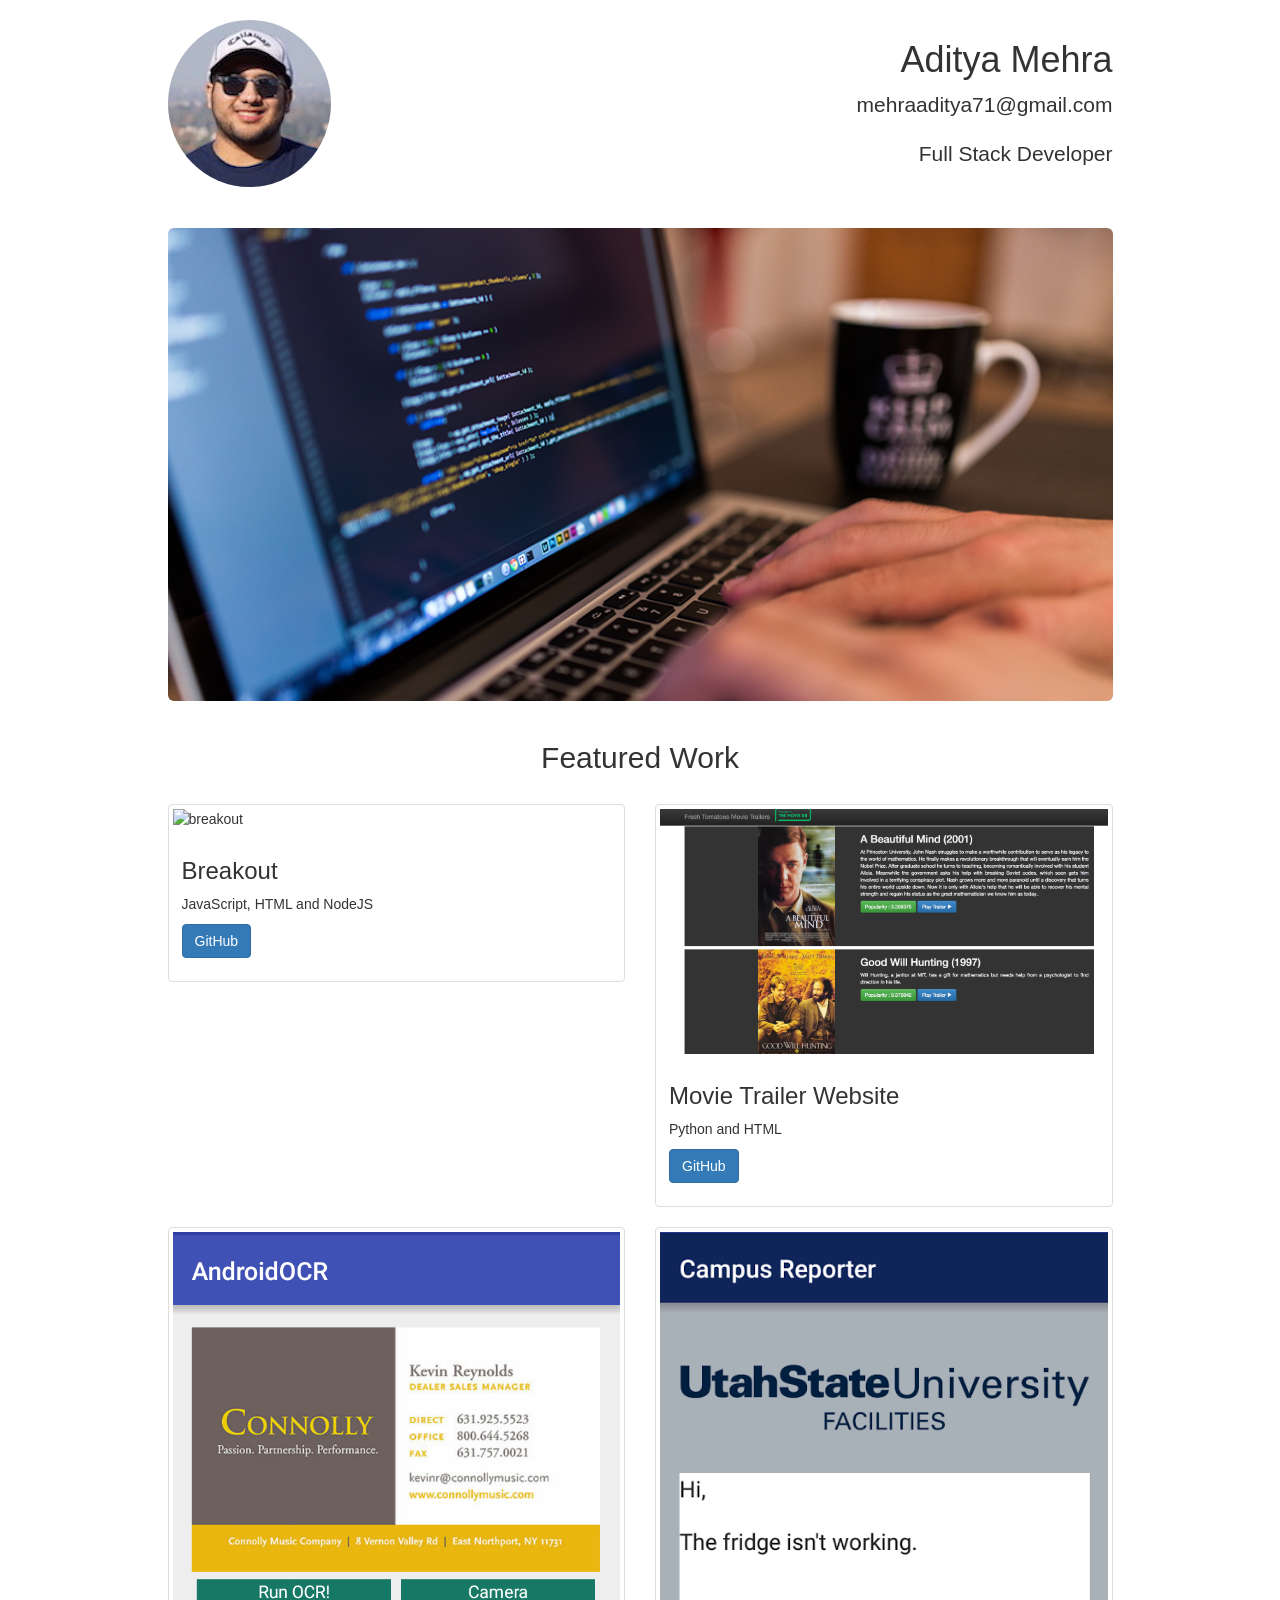
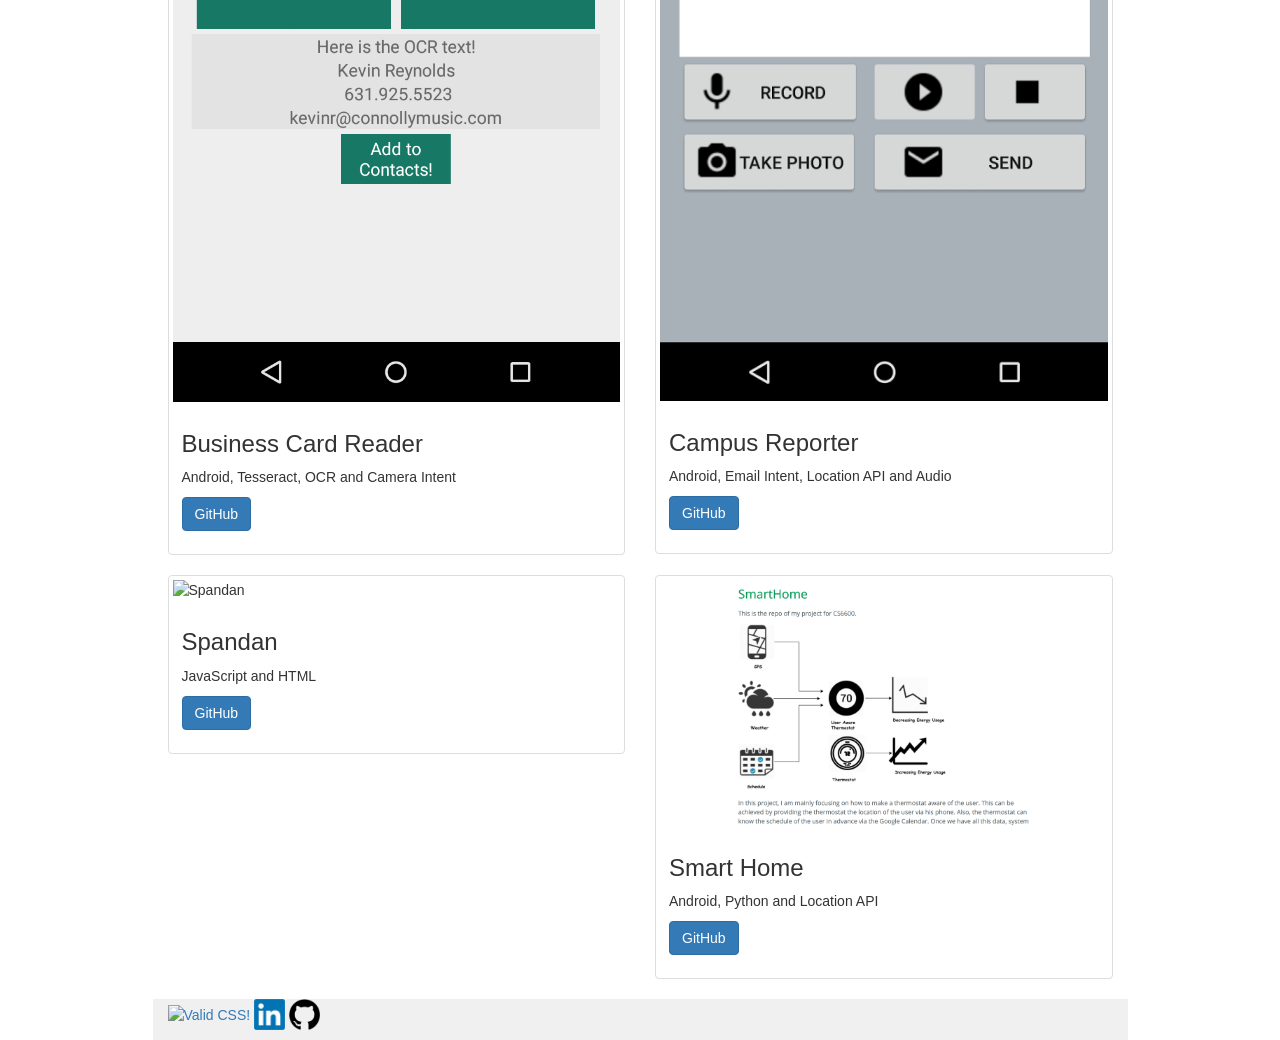
==== commit c5b53bd2: "modified index.html" ====
--- a/index.html
+++ b/index.html
@@ -42,129 +42,125 @@
       </div>
     </header>
     <!-- main content -->
-    <section>
-      <div class="container">
-        <!-- Main image -->
-        <div class="row image2 add-margin">
-          <div class="col-md-1">
-          </div>
-          <div class="col-md-10 col-sm-12">
-            <img src="./images/image2.png" alt="Main image" class="img-rounded center-block" />
-          </div>
-          <div class="col-md-1">
+    <section class="container">
+      <!-- Main image -->
+      <div class="row image2 add-margin">
+        <div class="col-md-1">
+        </div>
+        <div class="col-md-10 col-sm-12">
+          <img src="./images/image2.png" alt="Main image" class="img-rounded center-block" />
+        </div>
+        <div class="col-md-1">
+        </div>
+      </div>
+      <!-- Featured works -->
+      <div class="row add-margin">
+        <div class="col-xs-12">
+          <h2>Featured Work</h2>
+        </div>
+      </div>
+      <!--  List of featured works -->
+      <!-- Row 1 -->
+      <div class="row project">
+        <div class="col-md-1">
+        </div>
+        <div class="col-md-5 col-sm-6">
+          <div class="thumbnail">
+            <img src="./images/breakout.png" alt="breakout" />
+            <div class="caption">
+              <h3>Breakout</h3>
+              <p>JavaScript, HTML and NodeJS</p>
+              <p><a href="https://github.com/adityamehra/Breakout" class="btn btn-primary" role="button" target="_blank">GitHub</a> </p>
+            </div>
           </div>
         </div>
-        <!-- Featured works -->
-        <div class="row add-margin">
-          <div class="col-xs-12">
-            <h2>Featured Work</h2>
+        <div class="col-md-5 col-sm-6">
+          <div class="thumbnail">
+            <img src="./images/trailer.png" alt="trailer" />
+            <div class="caption">
+              <h3>Movie Trailer Website</h3>
+              <p>Python and HTML</p>
+              <p><a href="https://github.com/adityamehra/movie-website-trailer" class="btn btn-primary" role="button" target="_blank">GitHub</a> </p>
+            </div>
           </div>
         </div>
-        <!--  List of featured works -->
-        <!-- Row 1 -->
-        <div class="row project">
-          <div class="col-md-1">
-          </div>
-          <div class="col-md-5 col-sm-6">
-            <div class="thumbnail">
-              <img src="./images/breakout.png" alt="breakout" />
-              <div class="caption">
-                <h3>Breakout</h3>
-                <p>JavaScript, HTML and NodeJS</p>
-                <p><a href="https://github.com/adityamehra/Breakout" class="btn btn-primary" role="button" target="_blank">GitHub</a> </p>
-              </div>
+        <div class="col-md-1">
+        </div>
+      </div>
+      <!-- Row 2 -->
+      <div class="row project">
+        <div class="col-md-1">
+        </div>
+        <div class="col-md-5 col-sm-6">
+          <div class="thumbnail">
+            <img src="./images/bcr.png" alt="business card reader">
+            <div class="caption">
+              <h3>Business Card Reader</h3>
+              <p>Android, Tesseract, OCR and Camera Intent</p>
+              <p><a href="https://github.com/adityamehra/Business-Card-Reader-BCR-" class="btn btn-primary" role="button" target="_blank">GitHub</a> </p>
             </div>
           </div>
-          <div class="col-md-5 col-sm-6">
-            <div class="thumbnail">
-              <img src="./images/trailer.png" alt="trailer" />
-              <div class="caption">
-                <h3>Movie Trailer Website</h3>
-                <p>Python and HTML</p>
-                <p><a href="https://github.com/adityamehra/movie-website-trailer" class="btn btn-primary" role="button" target="_blank">GitHub</a> </p>
-              </div>
+        </div>
+        <div class="col-md-5 col-sm-6">
+          <div class="thumbnail">
+            <img src="./images/reporter.webp" alt="campus reporter" />
+            <div class="caption">
+              <h3>Campus Reporter</h3>
+              <p>Android, Email Intent, Location API and Audio</p>
+              <p><a href="https://github.com/adityamehra/CampusReporter" class="btn btn-primary" role="button" target="_blank">GitHub</a> </p>
             </div>
           </div>
-          <div class="col-md-1">
+        </div>
+        <div class="col-md-1">
+        </div>
+      </div>
+      <!-- Row 3 -->
+      <div class="row project">
+        <div class="col-md-1">
+        </div>
+        <div class="col-md-5 col-sm-6">
+          <div class="thumbnail">
+            <img src="./images/spandan.png" alt="Spandan" />
+            <div class="caption">
+              <h3>Spandan</h3>
+              <p>JavaScript and HTML</p>
+              <p><a href="https://github.com/adityamehra/CollegeFair" class="btn btn-primary" role="button" target="_blank">GitHub</a> </p>
+            </div>
           </div>
         </div>
-        <!-- Row 2 -->
-        <div class="row project">
-          <div class="col-md-1">
-          </div>
-          <div class="col-md-5 col-sm-6">
-            <div class="thumbnail">
-              <img src="./images/bcr.png" alt="business card reader">
-              <div class="caption">
-                <h3>Business Card Reader</h3>
-                <p>Android, Tesseract, OCR and Camera Intent</p>
-                <p><a href="https://github.com/adityamehra/Business-Card-Reader-BCR-" class="btn btn-primary" role="button" target="_blank">GitHub</a> </p>
-              </div>
+        <div class="col-md-5 col-sm-6">
+          <div class="thumbnail">
+            <img src="./images/smarthome.png" alt="campus reporter" />
+            <div class="caption">
+              <h3>Smart Home</h3>
+              <p>Android, Python and Location API</p>
+              <p><a href="https://github.com/adityamehra/SmartHome" class="btn btn-primary" role="button" target="_blank">GitHub</a> </p>
             </div>
           </div>
-          <div class="col-md-5 col-sm-6">
-            <div class="thumbnail">
-              <img src="./images/reporter.webp" alt="campus reporter" />
-              <div class="caption">
-                <h3>Campus Reporter</h3>
-                <p>Android, Email Intent, Location API and Audio</p>
-                <p><a href="https://github.com/adityamehra/CampusReporter" class="btn btn-primary" role="button" target="_blank">GitHub</a> </p>
-              </div>
-            </div>
-          </div>
-          <div class="col-md-1">
-          </div>
         </div>
-        <!-- Row 3 -->
-        <div class="row project">
-          <div class="col-md-1">
-          </div>
-          <div class="col-md-5 col-sm-6">
-            <div class="thumbnail">
-              <img src="./images/spandan.png" alt="Spandan" />
-              <div class="caption">
-                <h3>Spandan</h3>
-                <p>JavaScript and HTML</p>
-                <p><a href="https://github.com/adityamehra/CollegeFair" class="btn btn-primary" role="button" target="_blank">GitHub</a> </p>
-              </div>
-            </div>
-          </div>
-          <div class="col-md-5 col-sm-6">
-            <div class="thumbnail">
-              <img src="./images/smarthome.png" alt="campus reporter" />
-              <div class="caption">
-                <h3>Smart Home</h3>
-                <p>Android, Python and Location API</p>
-                <p><a href="https://github.com/adityamehra/SmartHome" class="btn btn-primary" role="button" target="_blank">GitHub</a> </p>
-              </div>
-            </div>
-          </div>
-          <div class="col-md-1">
-          </div>
+        <div class="col-md-1">
         </div>
       </div>
     </section>
     <!-- footer -->
-    <footer>
-      <div class="container">
-        <div class="row">
-          <div class="col-md-1">
-          </div>
-          <div class="col-md-10 col-sm-6 footer-css">
-            <p>
-              <a href="https://jigsaw.w3.org/css-validator/"  target="_blank">
-                <img class="w3c" src="http://jigsaw.w3.org/css-validator/images/vcss" alt="Valid CSS!" />
-              </a>
-              <a href="https://www.linkedin.com/in/aditya-mehra/" target="_blank">
-                <img class="logo" src="./images/linkedin_logo.png" alt="LinkedIn logo" />
-              </a>
-              <a href="https://github.com/adityamehra" target="_blank">
-                <img class="logo" src="./images/github_logo.png" alt="Github octacat" />
-              </a>
-            </p>
-          </div>
-          <div class="col-md-1 ">
-          </div>
+    <footer class="container">
+      <div class="row">
+        <div class="col-md-1">
+        </div>
+        <div class="col-md-10 col-sm-6 footer-css">
+          <p>
+            <a href="https://jigsaw.w3.org/css-validator/"  target="_blank">
+              <img class="w3c" src="http://jigsaw.w3.org/css-validator/images/vcss" alt="Valid CSS!" />
+            </a>
+            <a href="https://www.linkedin.com/in/aditya-mehra/" target="_blank">
+              <img class="logo" src="./images/linkedin_logo.png" alt="LinkedIn logo" />
+            </a>
+            <a href="https://github.com/adityamehra" target="_blank">
+              <img class="logo" src="./images/github_logo.png" alt="Github octacat" />
+            </a>
+          </p>
+        </div>
+        <div class="col-md-1 ">
         </div>
       </div>
     </footer>
--- a/css/index.css
+++ b/css/index.css
@@ -1,14 +1,14 @@
-@media only screen and (max-width: 768px){
+@media only screen and (max-width: 768px) {
 
-  .my-text-center h1{
+  .my-text-center h1 {
     text-align: center;
   }
 
-  .my-text-center p{
+  .my-text-center p {
     text-align: center;
   }
 
-  .my-image-center img{
+  .my-image-center img {
     display: block;
     margin-right: auto;
     margin-left: auto;
@@ -16,13 +16,13 @@
 
 }
 
-@media only screen and (min-width: 768px){
+@media only screen and (min-width: 768px) {
 
-  .my-text-right h1{
+  .my-text-right h1 {
     text-align: right;
   }
 
-  .my-text-right p{
+  .my-text-right p {
     text-align: right;
   }
 
@@ -46,7 +46,7 @@
   margin-bottom: 20px;
 }
 
-h1 {
+h2 {
   text-align: center;
 }
 
